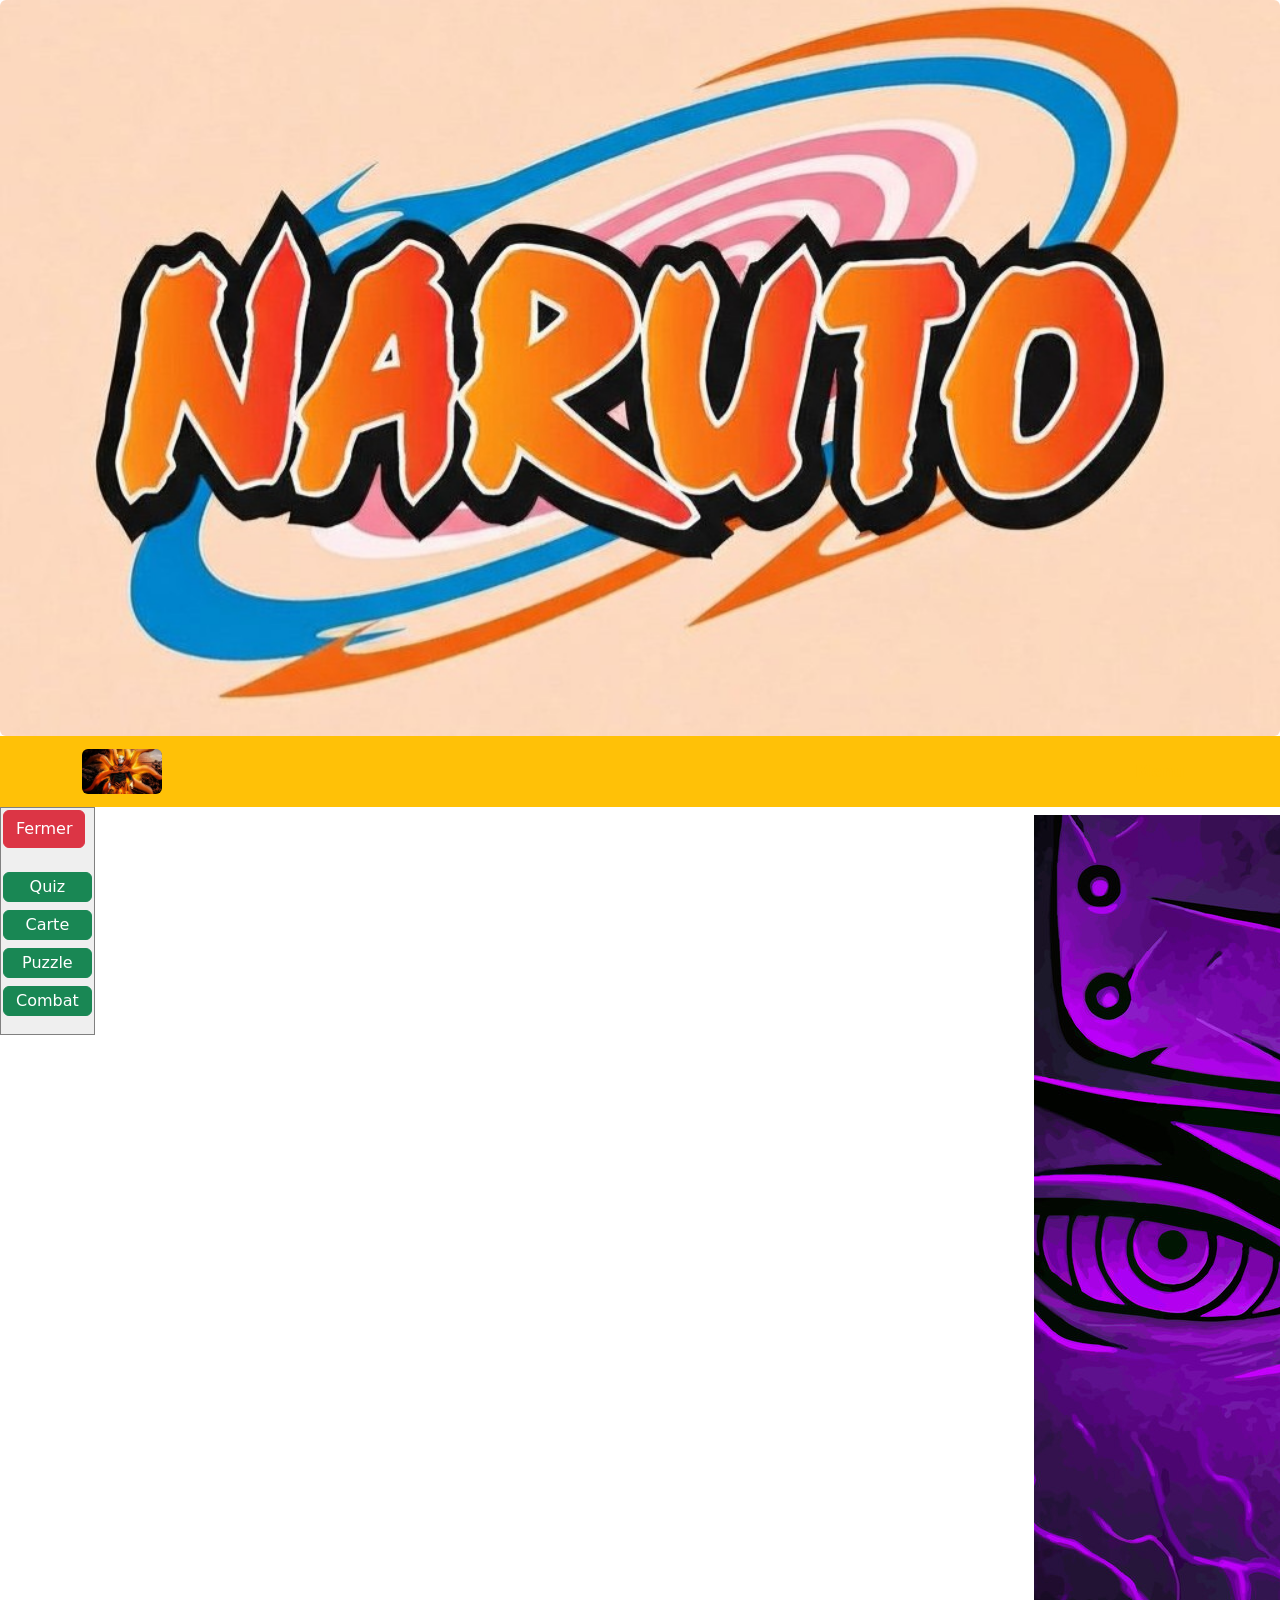
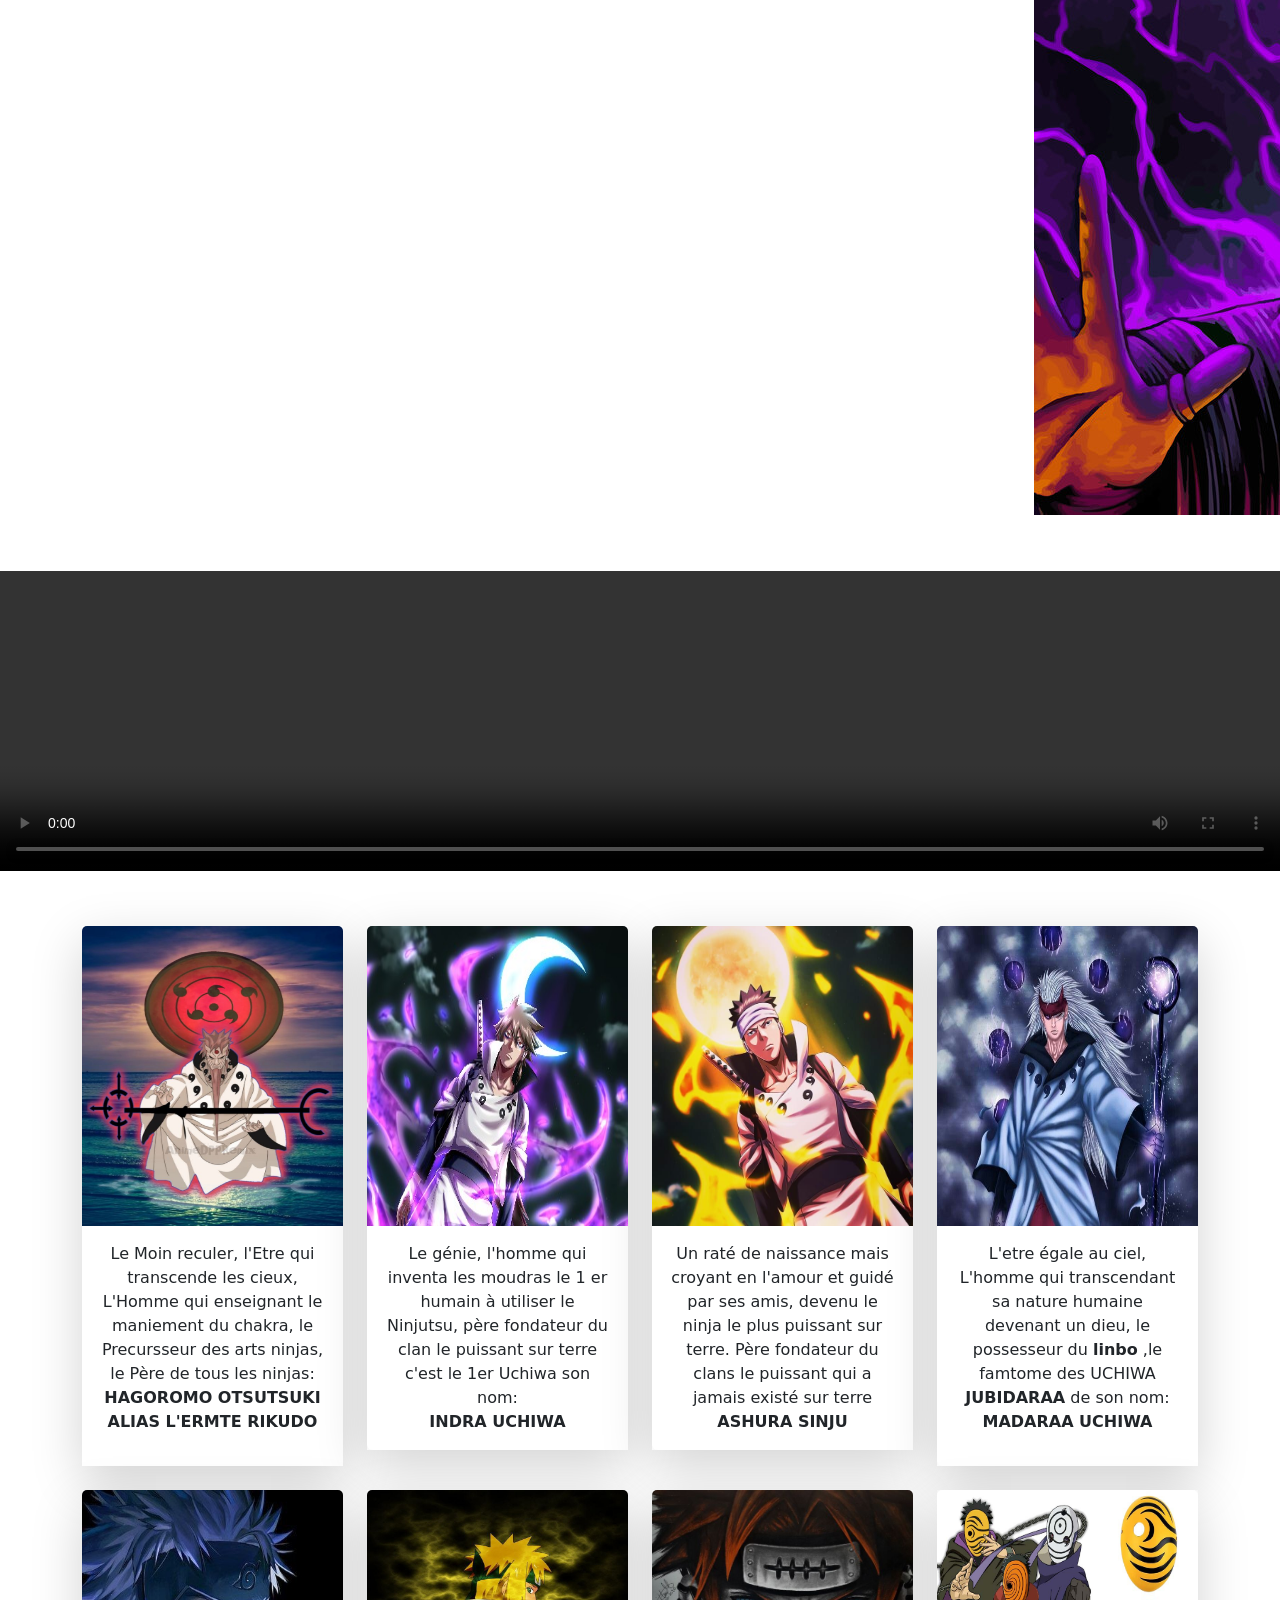
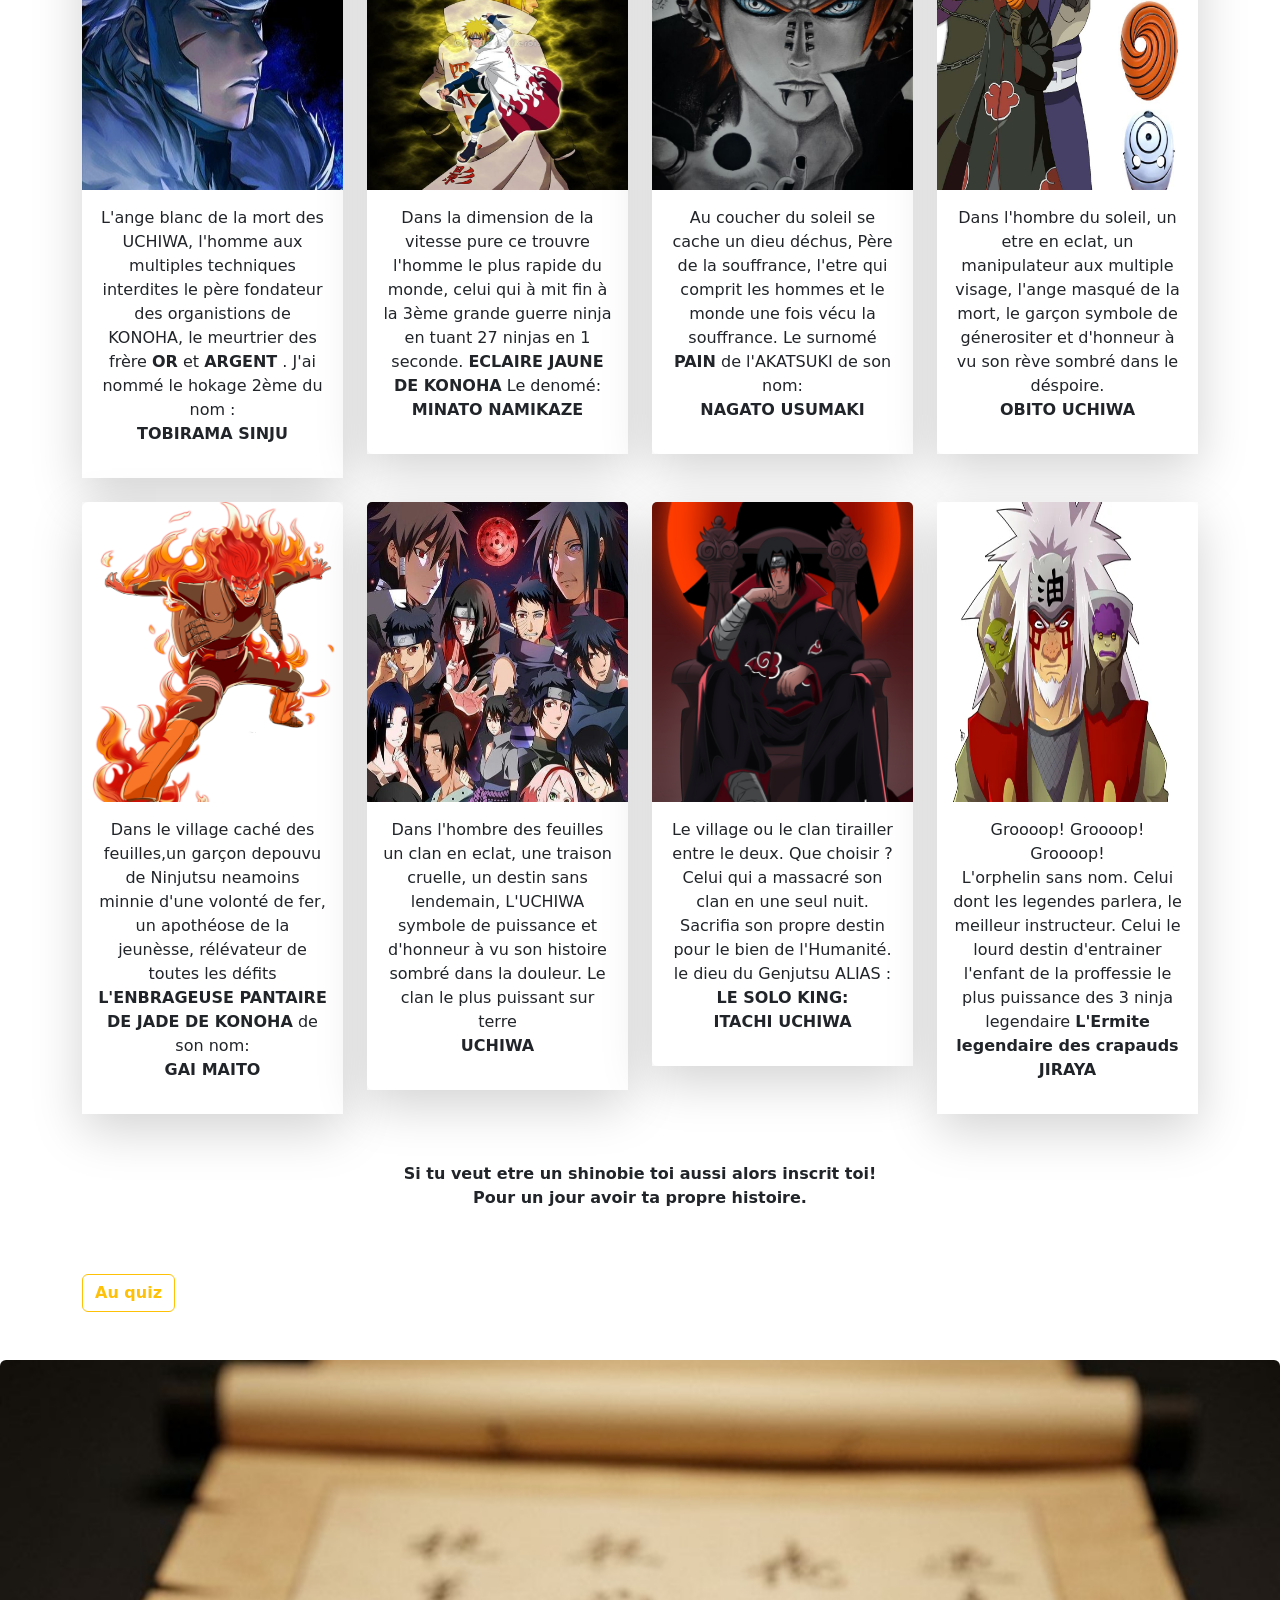
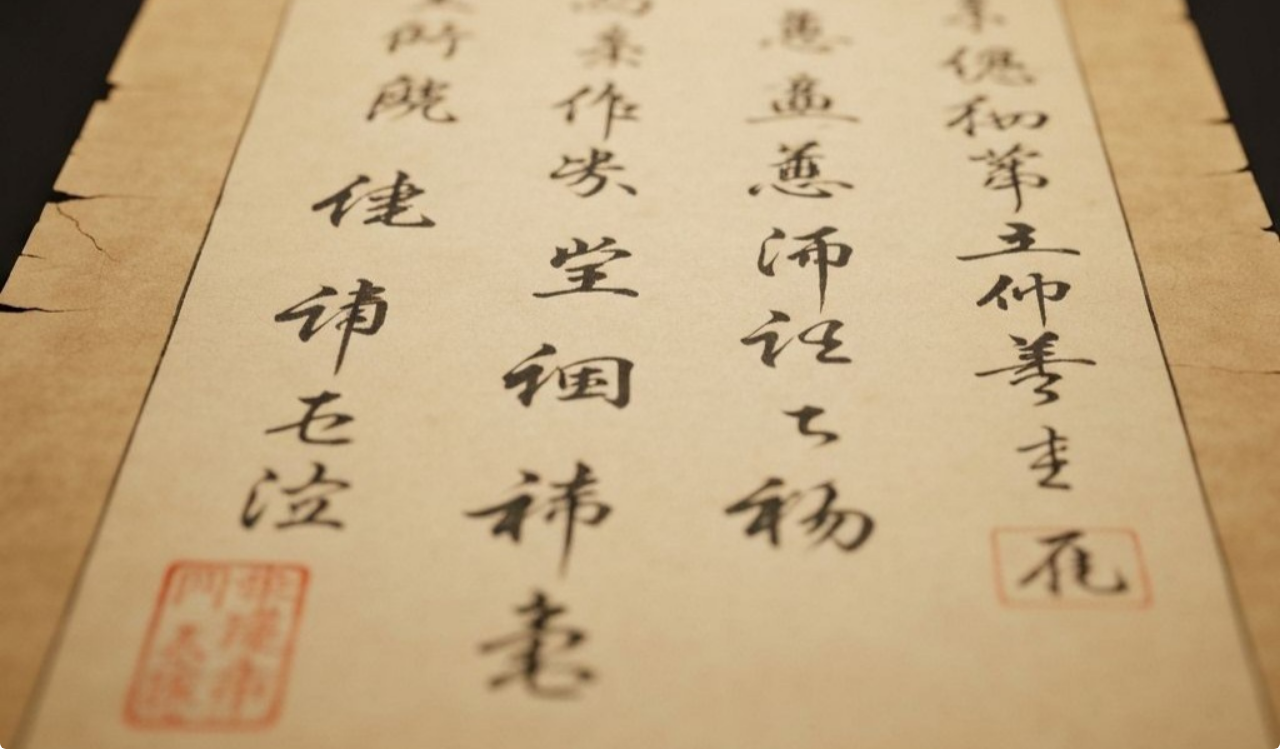
==== Page/Accueil.html @ e2ba156c "QUIZ DE NARUTO" ====
<!DOCTYPE html>

<html>
<head>
  <meta http-equiv="CONTENT-TYPE" content="text/html; charset=UTF-8">
  <meta name="viewport" content="width=device-width, initial-scale=1.0">
  <title>Accueil</title>
   <!-- Bootstrap  -->
  <link href="https://cdn.jsdelivr.net/npm/bootstrap@5.3.3/dist/css/bootstrap.min.css" rel="stylesheet">

  <!-- Fichier Boostrap -->
  <link rel="stylesheet" href="../bootstrap/css/theme.css">

  <!-- CSS  -->
  <link rel="stylesheet" href="../css/style.css" />
</head>
<body>

    
   
  <!-- En-tête -->
  <header>
    

    
   <img src="../Image/naruto-logo.jpg"  class=" img-fluid rounded col-12 " width="1495px"  height="250px"   />
      <!-- Le message personnalisé sera ajouté ici par JS -->
    
    
    
    <!-- Navbar -->
<nav class="navbar navbar-expand-lg bg-warning navbar-dark ">
  <div class="container">
    <a class="navbar-brand" href="#">
      <img src="../Image/Baryon.jpg" alt="Logo ESPIM" width="80" class="img-fluid rounded">
    </a>
    <button class="btn btn-outline-warning ms-auto" id="menu-btn"> <strong> Menu </strong> </button>
  </div>
</nav>



<!-- Menu coulissant -->
<div id="side-menu" class="side-menu">
  <button id="close-menu" class="btn btn-danger mb-3">Fermer</button>
  <ul class="list-unstyled">
    <li><a href="Transport.html" class="btn btn-success w-100 my-2">Quiz</a></li>
    <li><a href="../Carte/index.html" class="btn btn-success w-100 my-2">Carte</a></li>
    <li><a href="../Puzzle/puzzle.html" class="btn btn-success w-100 my-2">Puzzle</a></li>
    <li><a href="../Combat/combat.html" class="btn btn-success w-100 my-2">Combat</a></li>

  </ul>
</div>
  </header>
  

  <div class="bandeau text-white py-2 overflow-hidden">
  <div class="bandeau-anime d-flex"></div>
</div>
    
     

  
  <main class="bag">
    <br>
    <video src="../Video/Naruto last.mp4" class="col-12"  height="300px" controls></video>
    <br>
     

    <div class="container  my-5 ">
      <div class="row g-4 justify-content-center">
      <div class="col-12 col-md-3">
      <div class="card zoom-container border-0 "> 
        <div class="zoom-hover shadow-lg">
      <img src="../Image/Hagoromo (4).jpg" class="card-img-top zoom-img" height="300rem" onclick="this.src='../Image/Hagoromo (2).jpg'"/>
       <div class="card-body text-center">
        <p>Le Moin reculer, l'Etre qui transcende les cieux, L'Homme qui enseignant le maniement
           du chakra, le Precursseur des arts ninjas, le Père de tous les ninjas: <br> <strong>HAGOROMO OTSUTSUKI ALIAS L'ERMTE RIKUDO</strong></p>
      </div>
       </div>
        </div>
        </div>



      <div class="col-12 col-md-3">
    <div class="card zoom-container border-0 "> 
      <div class="zoom-hover shadow-lg">
      <img src="../Image/Indra.jpg" class="card-img-top zoom-img" height="300rem" onclick="this.src='../Image/Indra.webp'"/>
      <div class="card-body text-center">
        <p class="card-text ">Le génie, l'homme qui inventa les moudras le 1 er humain à utiliser le Ninjutsu,
          père fondateur du clan le puissant sur terre c'est le 1er Uchiwa son nom: <br> <strong>INDRA UCHIWA</strong></p>
      </div>
       </div>
      </div>
      </div>

     
       <div class="col-12 col-md-3">
     <div class="card zoom-container border-0 "> 
      <div class="zoom-hover shadow-lg">
       <img src="../Image/Ashura (2).jpg" class="card-img-top zoom-img" height="300rem" onclick="this.src='../Image/Ashura.webp'"/>
      <div class="card-body text-center">
        <p class="card-text"> Un raté de naissance mais croyant en l'amour et guidé par
           ses amis, devenu le ninja le plus puissant sur terre. Père 
           fondateur du clans le puissant qui a jamais existé sur terre <br> <strong>ASHURA SINJU</strong></p>
      </div>
      </div>
       </div>
       </div>



      <div class="col-12 col-md-3">
    <div class="card zoom-container border-0 "> 
      <div class="zoom-hover shadow-lg">
    <img src="../Image/Jubidaraa.jpg" class="card-img-top zoom-img"  height="300rem" onclick="this.src='../Image/juubidara-3.jpg'" />
    <div class="card-body text-center">
        <p>L'etre égale au ciel, L'homme qui transcendant sa nature humaine devenant un dieu, 
          le possesseur du <strong>linbo</strong> ,le famtome des UCHIWA <strong>JUBIDARAA</strong>
        de son nom: <br> <strong>MADARAA UCHIWA</strong></p>
      </div>
       </div>
    </div>
    </div>


     <div class="col-12 col-md-3">
       <div class="card zoom-container border-0 ">
        <div class="zoom-hover shadow-lg">
      <img src="../Image/Tobirama.jpg" class="card-img-top zoom-img" height="300rem"  onclick="this.src='../Image/Tobirama (2).jpg'"/>
        <div class="card-body text-center">
        <p> L'ange blanc de la mort des UCHIWA, l'homme aux multiples techniques interdites
          le père fondateur des organistions de KONOHA, le meurtrier des frère 
          <strong> OR</strong> et <strong>ARGENT</strong> . J'ai nommé le hokage 2ème du nom : <br> <strong>TOBIRAMA SINJU</strong>
        </p>
      </div>
       </div>
   </div>
   </div>


       <div class="col-12 col-md-3">
      <div class="card zoom-container border-0 "> 
        <div class="zoom-hover shadow-lg">
       <img src="../Image/Minato.jpg" class="card-img-top zoom-img" height="300rem"   onclick="this.src='../Image/Minato (3).jpg'" />
      <div class="card-body text-center">
        <p> Dans la dimension de la vitesse pure ce trouvre l'homme le plus rapide du monde, celui qui à mit 
          fin à la 3ème grande guerre ninja en tuant 27 ninjas en 1 seconde. <strong>ECLAIRE JAUNE DE KONOHA</strong>
           Le denomé: <br> <strong>MINATO NAMIKAZE</strong></p>
      </div>
      </div>
       </div>
       </div>


       <div class="col-12 col-md-3">
        
      <div class="card zoom-container border-0  "> 
      <div class="zoom-hover shadow-lg">
     <img src="../Image/Pain.jpg" class="card-img-top zoom-img"  height="300rem" onclick="this.src='../Image/Pain (3).jpg'"/>
    <div class="card-body text-center">
        <p> Au coucher du soleil se cache un dieu déchus, Père de la souffrance, l'etre qui comprit les hommes et 
          le monde une fois vécu la souffrance.
             Le surnomé <strong>PAIN</strong> de l'AKATSUKI
          de son nom: <br> <strong>NAGATO USUMAKI</strong>
        </p>
      </div>
    </div>
     </div>
     </div>


     <div class="col-12 col-md-3">

    <div class="card zoom-container border-0 "> 
      <div class="zoom-hover shadow-lg">
     <img src="../Image/masque-obito-1-1.jpg" class="card-img-top zoom-img" height="300rem" onclick="this.src='../Image/Obito (2).jpg'"/>
    <div class="card-body text-center">
        <p>Dans l'hombre du soleil, un etre en eclat, un manipulateur aux multiple visage, l'ange masqué de la mort,
           le garçon symbole de génerositer et d'honneur à vu son rève sombré dans le déspoire. <br> <strong>OBITO UCHIWA</strong> </p>
      </div>
    </div>
     </div>
     </div>

     <div class="col-12 col-md-3">
    <div class="card  zoom-container border-0 ">
      <div class="zoom-hover shadow-lg">
     <img src="../Image/Gai.png" class="card-img-top zoom-img" height="300rem" onclick="this.src='../Image/Gai (2).png'"/>
     <div class="card-body text-center">
        <p> Dans le village caché des feuilles,un garçon depouvu de Ninjutsu neamoins 
          minnie d'une volonté de fer, un apothéose de la jeunèsse, rélévateur de toutes les défits 
        <strong>L'ENBRAGEUSE PANTAIRE DE JADE DE KONOHA</strong> de son nom: <br> <strong>GAI MAITO</strong> </p>
      </div>
     </div>
     </div>
     </div>


      <div class="col-12 col-md-3">
     <div class="card zoom-container border-0 "> 
      <div class="zoom-hover shadow-lg">
      <img src="../Image/Uchiwa.jpg" class="card-img-top zoom-img" height="300rem" onclick="this.src='../Image/Uchiwa (2).jpg'"/>
      <div class="card-body text-center">
        <p> Dans l'hombre des feuilles un clan en eclat, une traison cruelle, un destin sans lendemain, L'UCHIWA
          symbole de puissance et d'honneur à vu son histoire sombré dans la douleur.
          Le clan le plus puissant sur terre <br><strong>UCHIWA</strong>
        </p>
      </div>
      </div>
      </div>
      </div>


       
   <div class="col-12 col-md-3">
       <div class="card zoom-container border-0 "> 
        <div class="zoom-hover shadow-lg">
      <img src="../Image/Itachi (7).jpg" class="card-img-top zoom-img" height="300rem" onclick="this.src='../Image/Itachi (5).jpg'"/>
        <div class="card-body text-center">
        <p> Le village ou le clan tirailler entre le deux. Que choisir ? <br> Celui qui a massacré son clan 
        en une seul nuit. Sacrifia son propre destin pour le bien de l'Humanité. le dieu du Genjutsu ALIAS : 
        <br> <strong>LE SOLO KING: <br> ITACHI UCHIWA</strong>
      </p>
      </div>
       </div>
        </div>
        </div>


       <div class="col-12 col-md-3">
       <div class="card zoom-container border-0 "> 
        <div class="zoom-hover shadow-lg">     
        <img src="../Image/Jiraya.webp" id="Cat"   class="card-img-top zoom-img" height="300rem" onclick="this.src='../Image/Jiraya.png'" />
        <div class="card-body text-center">
        <p> Groooop! Groooop! Groooop! <br> L'orphelin sans nom. Celui dont les legendes parlera,
           le meilleur instructeur. Celui le lourd destin d'entrainer l'enfant 
           de la proffessie le plus puissance des 3 ninja legendaire <strong> L'Ermite legendaire 
            des crapauds</strong> <br> <strong>JIRAYA</strong>
        </p>
      </div>
       </div>
        </div>
        </div>

      
       </div>
       <div class="A-ppropos">
       <p class="text-center my-5"> <strong>Si tu veut etre un shinobie toi aussi alors inscrit toi! <br> Pour un jour avoir 
        ta propre histoire.</strong></p>
       
       <a href="Transport.html" class="btn btn-outline-warning  mt-3"> <strong>Au quiz</strong></a>
       </div>
    </div>


    <audio id="correct-sound" src="../Video/Vrais.mp3"></audio>
<audio id="wrong-sound" src="../Video/Faux.mp3"></audio>

  </main>
  <!-- Le script JS-->
   
  <!-- Pied de page -->
  <footer>
     <img src="../Image/scroll.jpg"  width="1495px"  height="250px"    class="img-fluid rounded col-12" />

      <!-- Bootstrap JS -->
  <script src="https://cdn.jsdelivr.net/npm/bootstrap@5.3.3/dist/js/bootstrap.bundle.min.js"></script>

  <!-- Script JS personnalisé -->
  <script src="../js/script.js"></script>
  </footer>
</body>
</html>
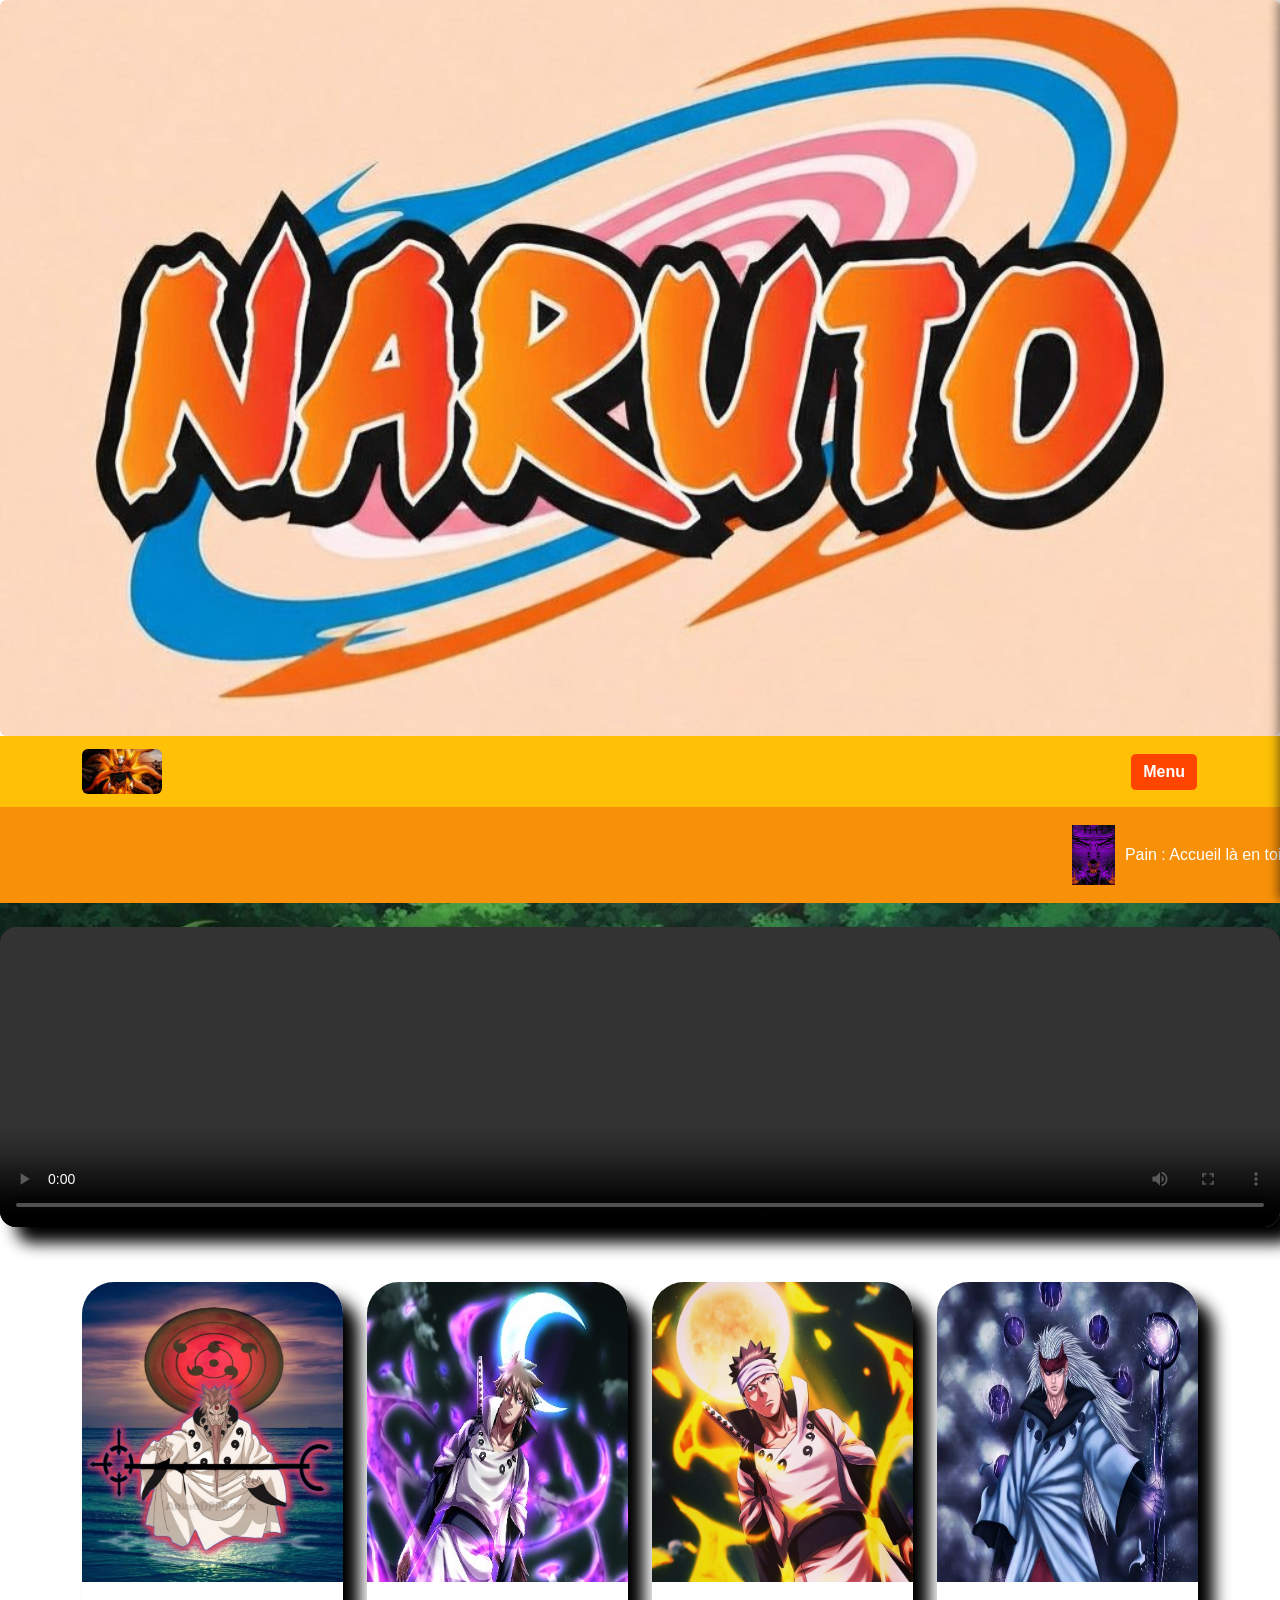
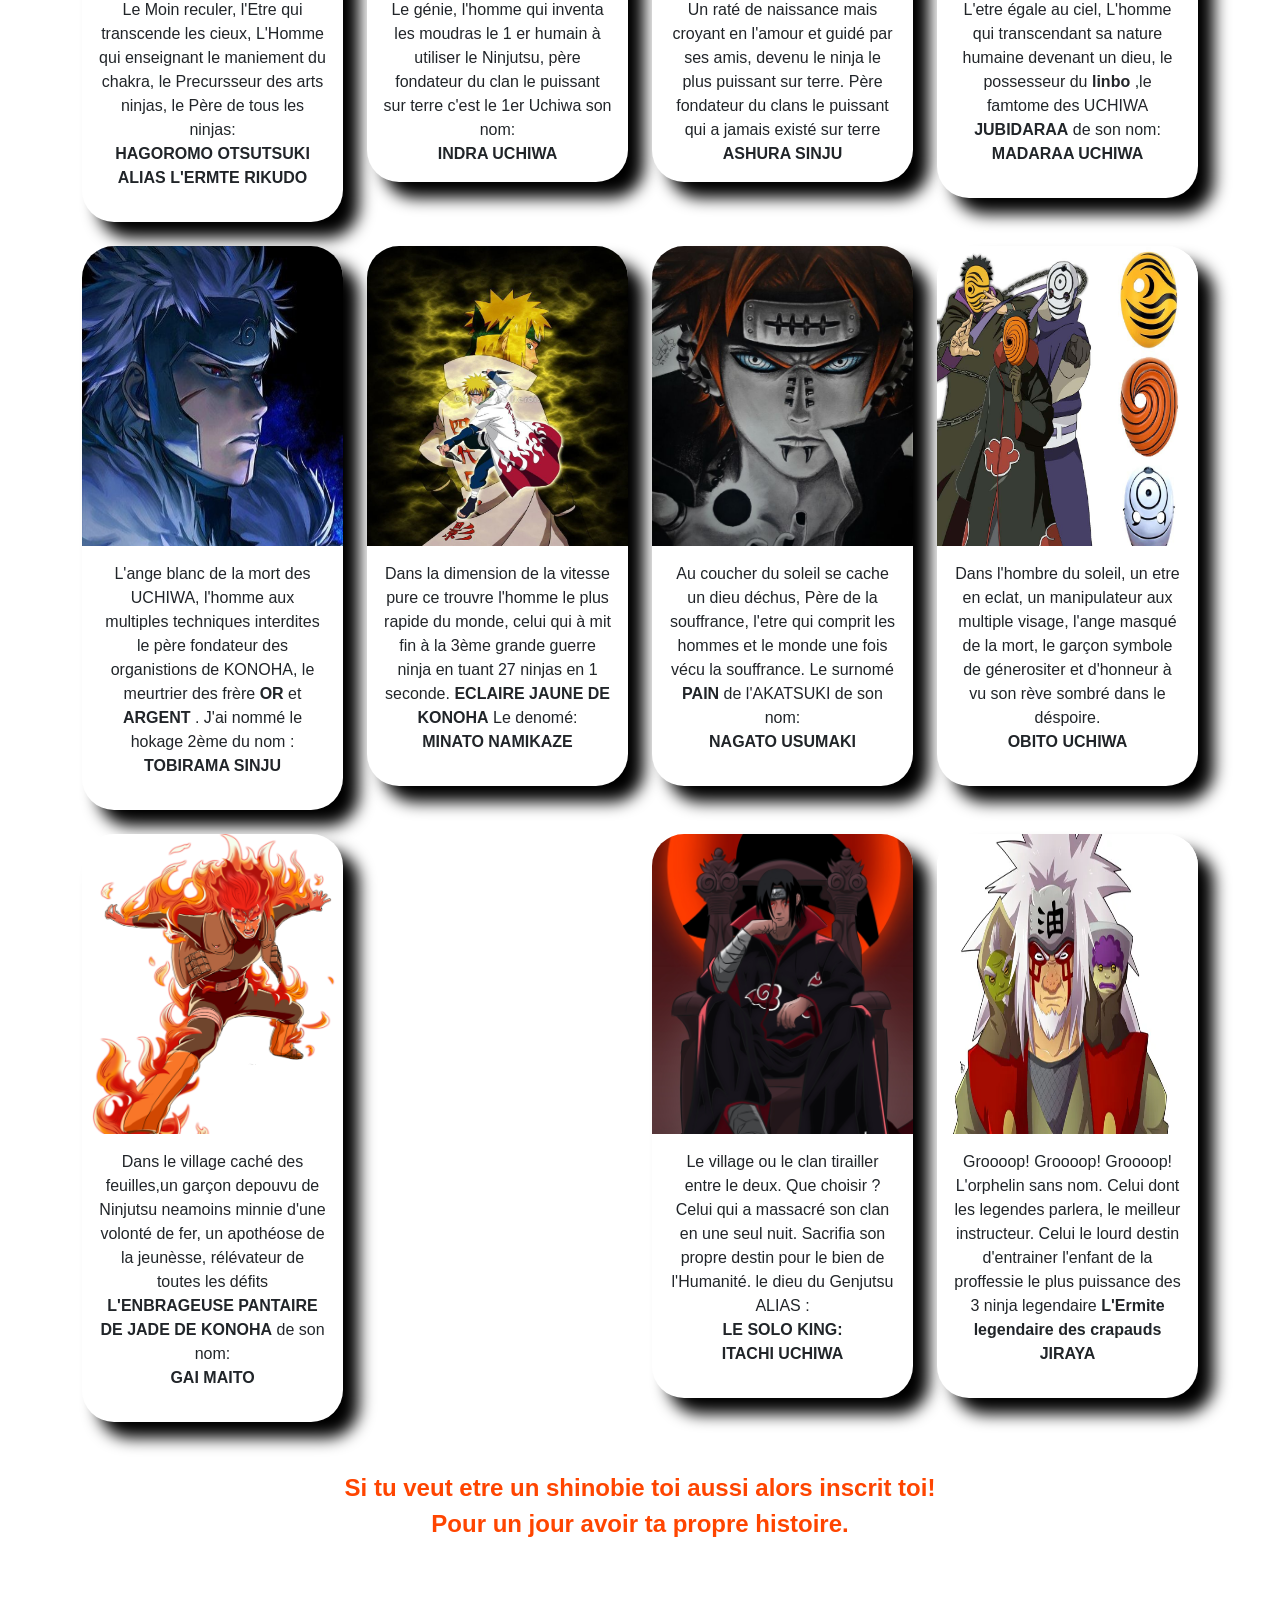
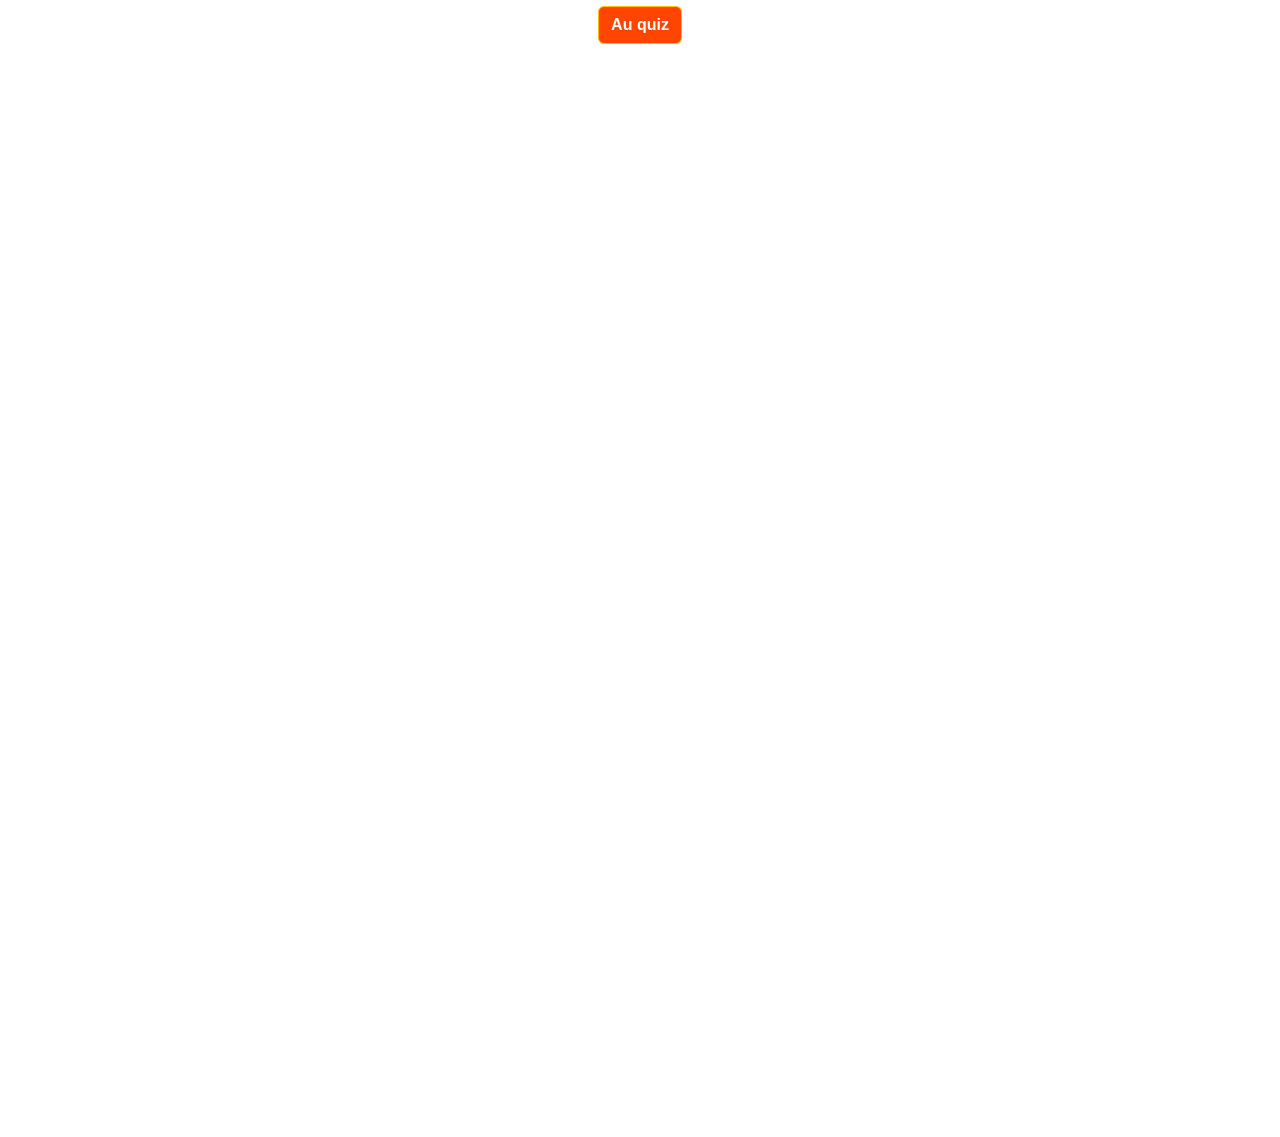
==== commit 98feb724: "Fix CSS file path case sensitivity" ====
--- a/Page/Accueil.html
+++ b/Page/Accueil.html
@@ -12,7 +12,7 @@
   <link rel="stylesheet" href="../bootstrap/css/theme.css">
 
   <!-- CSS  -->
-  <link rel="stylesheet" href="../css/style.css" />
+  <link rel="stylesheet" href="../CSS/style.css" />
 </head>
 <body>
 
--- a/CSS/style.css
+++ b/CSS/style.css
@@ -0,0 +1,183 @@
+
+h1{
+  font-family: Arial, sans-serif;
+}
+
+.animate-slide {
+  display: inline-block;
+  white-space: nowrap;
+  animation: slide-left 15s linear infinite;
+}
+html, body {
+  margin: 0;
+  padding: 0;
+  width: 100%;
+  max-width: 100%;
+}
+.form-label{
+  font-weight: bold;
+  font-size: 1.5rem;
+  color: black;
+}
+/* Animation pour les colonnes (les cartes complètes) */
+.col-12.reveal {
+  opacity: 0;
+  transform: translateY(50px) scale(0.95) rotate(-3deg);
+  filter: blur(4px);
+  transition: all 0.8s ease;
+}
+
+.col-12.reveal.active {
+  opacity: 1;
+  transform: translateY(0) scale(1) rotate(0deg);
+  filter: blur(0);
+}
+
+video{
+  background: url(../Image/Mangetsu.jpg) no-repeat;
+  background-size: 100%;
+  border-radius: 1rem 1rem;
+  margin: auto 0;
+  box-shadow: 1rem 1rem 1rem black;
+  max-width: 100%;
+}
+
+/* Animation de défilement horizontal */
+.bandeau-anime {
+  display: flex;
+  align-items: center;
+  white-space: nowrap;
+  overflow: hidden;
+  position: relative;
+  height: 80px;
+}
+
+.bandeau-item {
+  display: flex;
+  align-items: center;
+  margin-right: 50px;
+  flex-shrink: 0;
+}
+
+.bandeau-item img {
+  height: 60px;
+  margin-right: 10px;
+  transition: transform 0.5s ease;
+  animation: zoomRotate 2s ease-in-out infinite alternate;
+}
+
+.bandeau-item span {
+  font-size: 1rem;
+  white-space: nowrap;
+}
+
+@keyframes zoomRotate {
+  0%   { transform: scale(1) rotate(0deg); }
+  50%  { transform: scale(1.1) rotate(2deg); }
+  100% { transform: scale(1) rotate(-2deg); }
+}
+
+/*Zoom sur les carte*/
+.zoom-hover {
+  transition: transform 0.3s ease, box-shadow 0.3s ease;
+  cursor: pointer;
+  
+}
+
+.zoom-hover:hover {
+  transform: scale(1.02);
+  box-shadow: 0 0 25px rgba(0, 128, 0, 0.3);
+}
+
+
+/* Zoom sur les images */
+.zoom-container {
+  overflow: hidden;
+  border-radius: 0.5rem;
+}
+
+.zoom-img {
+  transition: transform 0.5s ease;
+}
+
+.zoom-img:active {
+  transform: scale(1.12); /* Zoom doux au survol ou au toucher */
+}
+
+
+/* Mise en page générale */
+body {
+  font-family: 'Segoe UI', Tahoma, Geneva, Verdana, sans-serif;
+  
+}
+.bag {
+  background: url(../Image/naruto-village-hidden-in-leaves-landscape.jpg) no-repeat center center;
+  background-size: cover;   /* L'image couvre tout l'écran */
+  background-attachment: fixed; /* Le fond reste fixe (style pro) */
+  min-height: 100vh; /* Toujours au moins la hauteur d’un écran */
+}
+@media screen and (max-width: 768px) {
+  .A-ppropos {
+    font-size: 1.2rem;
+    padding: 1rem;
+  }
+
+  .card img {
+    height: auto;
+    max-height: 300px;
+    object-fit: cover;
+  }
+
+  video {
+    height: auto;
+    max-height: 200px;
+  }
+}
+.card {
+  background-color:white;
+  border-radius: 2rem 2rem ;
+  box-shadow: 1rem 1rem 1rem black;
+  opacity: 20;
+  transition-duration: 0.8;
+}
+
+
+.A-ppropos{
+  text-align: center;
+  font-size: 1.5rem;
+  color: orangered;
+}
+.bandeau{
+  background-color: rgb(248, 145, 9);
+}
+.btn{
+  background-color: orangered;
+  color: white;
+}
+
+/* Menu coulissant */
+.side-menu {
+  position: fixed;
+  top: 0;
+  right: -300px; /* caché par défaut */
+  width: 300px;
+  height: 100%;
+  background-color: orangered;
+  padding: 2rem;
+  box-shadow: -2px 0 10px rgba(0,0,0,0.5);
+  transition: right 0.4s ease;
+  z-index: 1000;
+}
+.side-menu.show {
+  right: 0; /* visible */
+}
+
+.side-menu a {
+  text-decoration: none;
+  color: white;
+}
+
+.side-menu a:hover {
+  background-color:  orange;
+}
+
